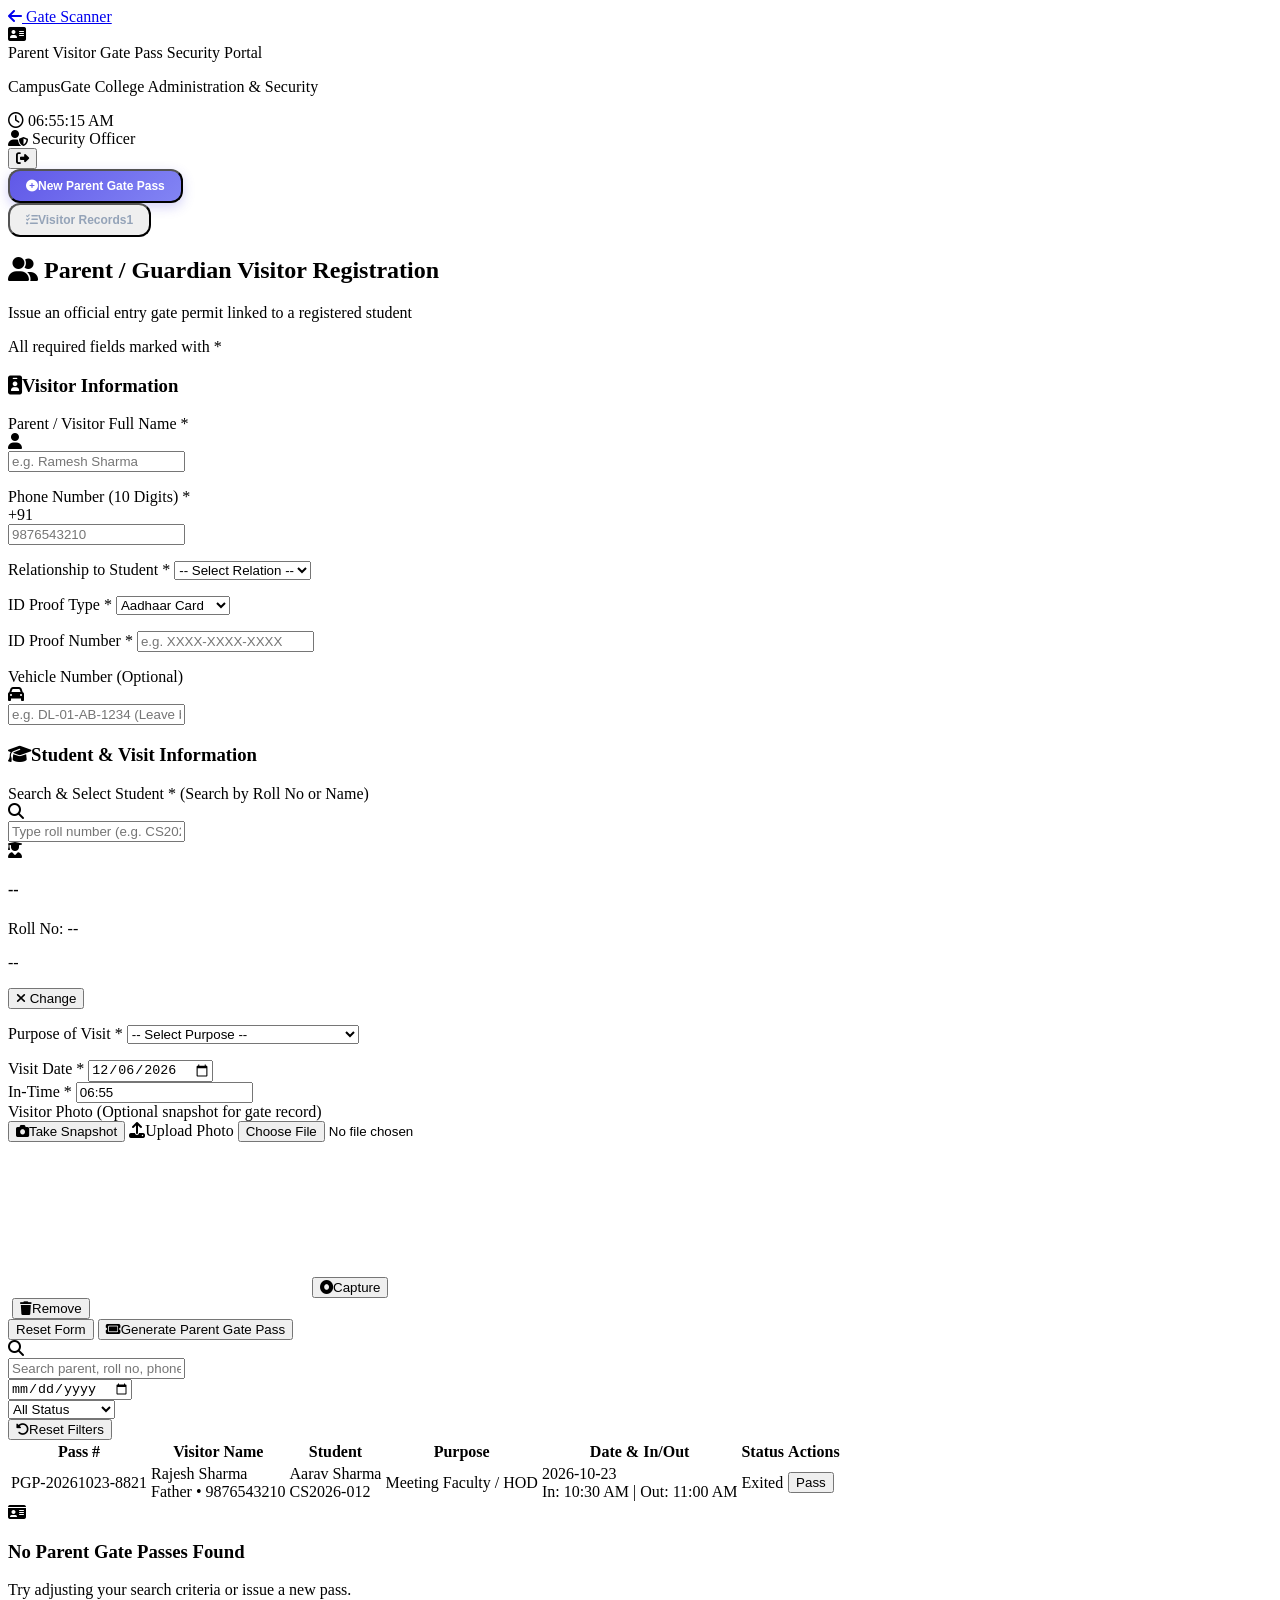
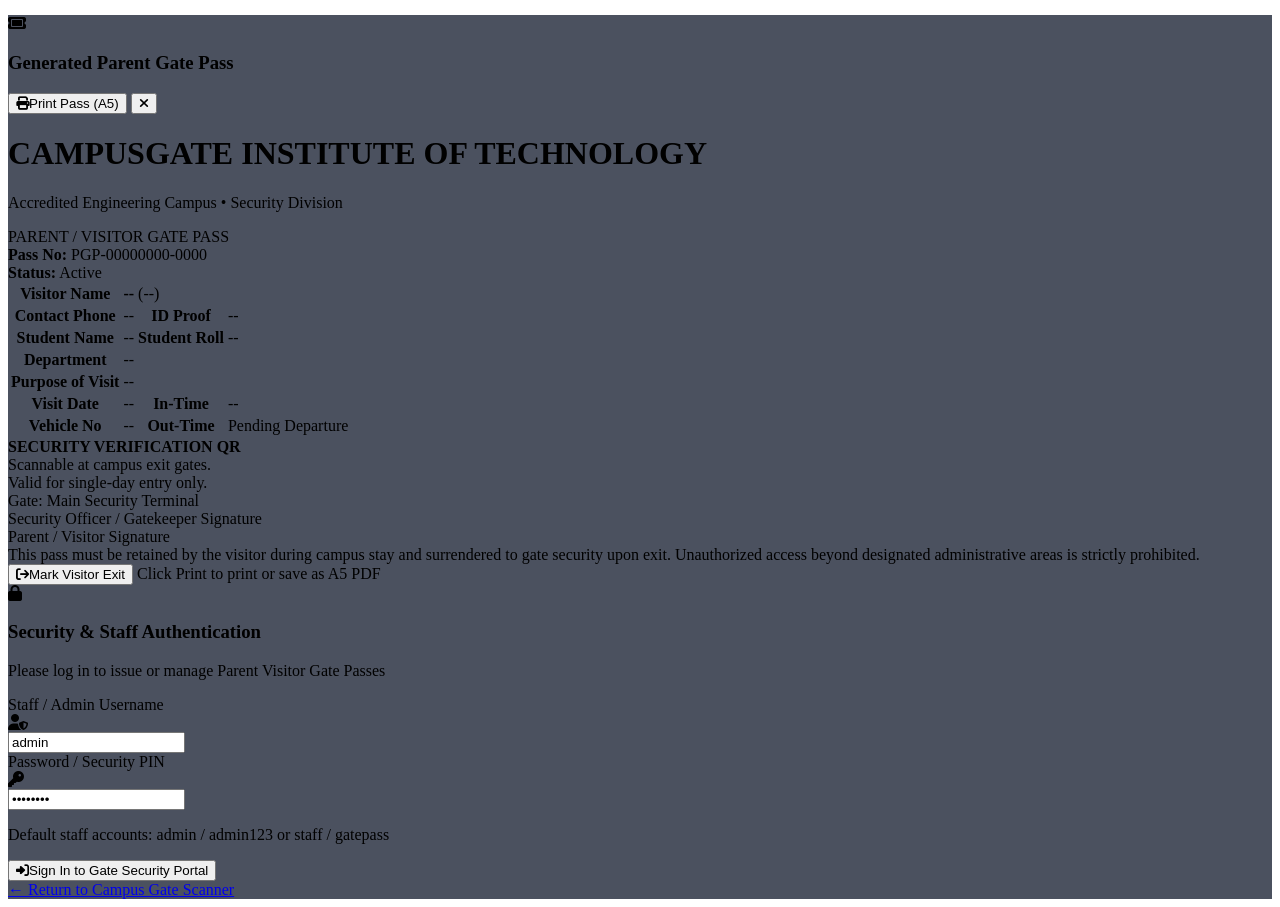
==== parent_pass.html @ 24b19250 "Initial commit: CampusGate AI Attendance & Parent Visitor Gate Pass" ====
<!DOCTYPE html>
<html lang="en">
<head>
    <meta charset="UTF-8">
    <meta name="viewport" content="width=device-width, initial-scale=1.0">
    <title>Parent Visitor Gate Pass - CampusGate AI (Static Edition)</title>
    <!-- Tailwind CSS CDN -->
    <script src="https://cdn.tailwindcss.com"></script>
    <script>
        tailwind.config = {
            darkMode: 'class',
            theme: {
                extend: {
                    colors: {
                        brand: {
                            50: '#eef2ff',
                            100: '#e0e7ff',
                            500: '#6366f1',
                            600: '#4f46e5',
                            700: '#4338ca',
                            900: '#312e81'
                        }
                    }
                }
            }
        }
    </script>
    <!-- FontAwesome CDN -->
    <link rel="stylesheet" href="https://cdnjs.cloudflare.com/ajax/libs/font-awesome/6.5.1/css/all.min.css">
    <!-- QR Code Generator CDN -->
    <script src="https://cdnjs.cloudflare.com/ajax/libs/qrcodejs/1.0.0/qrcode.min.js"></script>
    <!-- Custom Style & Print CSS -->
    <link rel="stylesheet" href="css/style.css">
    <link rel="stylesheet" href="css/parent_pass.css">
</head>
<body class="bg-slate-900 text-slate-100 min-h-screen font-sans antialiased selection:bg-indigo-500 selection:text-white">

    <!-- Top Navigation Bar (No Print) -->
    <header class="no-print bg-slate-800/80 backdrop-blur border-b border-slate-700/60 sticky top-0 z-50">
        <div class="max-w-7xl mx-auto px-4 sm:px-6 lg:px-8 h-16 flex items-center justify-between">
            <!-- Left Branding & Back Link -->
            <div class="flex items-center space-x-3">
                <a href="index.html" class="p-2 rounded-xl bg-slate-700/50 hover:bg-slate-700 text-slate-300 hover:text-white transition flex items-center" title="Back to Gate Scanner">
                    <i class="fa-solid fa-arrow-left text-sm mr-2"></i>
                    <span class="text-xs font-semibold hidden sm:inline">Gate Scanner</span>
                </a>
                <div class="h-6 w-px bg-slate-700 hidden sm:block"></div>
                <div class="flex items-center space-x-2.5">
                    <div class="w-9 h-9 rounded-xl bg-gradient-to-tr from-indigo-600 to-violet-500 flex items-center justify-center shadow-lg shadow-indigo-500/20">
                        <i class="fa-solid fa-address-card text-white text-base"></i>
                    </div>
                    <div>
                        <div class="flex items-center space-x-2">
                            <span class="font-black text-base tracking-tight bg-clip-text text-transparent bg-gradient-to-r from-white via-slate-100 to-indigo-300">
                                Parent Visitor Gate Pass
                            </span>
                            <span class="text-[10px] px-2 py-0.5 rounded-full bg-indigo-500/20 text-indigo-300 border border-indigo-500/30 font-semibold">
                                Security Portal
                            </span>
                        </div>
                        <p class="text-[11px] text-slate-400">CampusGate College Administration & Security</p>
                    </div>
                </div>
            </div>

            <!-- Right Controls & Staff Session -->
            <div class="flex items-center space-x-4">
                <!-- Clock -->
                <div class="hidden md:flex items-center space-x-2 text-xs bg-slate-900/60 px-3 py-1.5 rounded-xl border border-slate-700/50">
                    <i class="fa-regular fa-clock text-emerald-400"></i>
                    <span id="headerClock" class="font-mono text-emerald-300 font-semibold">--:--:--</span>
                </div>

                <!-- Staff Auth Status -->
                <div id="authStatusContainer" class="flex items-center space-x-2">
                    <div class="flex items-center space-x-1.5 px-3 py-1 rounded-xl bg-indigo-500/10 border border-indigo-500/30 text-indigo-300 text-xs">
                        <i class="fa-solid fa-user-shield text-indigo-400"></i>
                        <span id="staffUserBadge" class="font-semibold">Security Officer</span>
                    </div>
                    <button id="staffLogoutBtn" title="Logout" class="p-1.5 rounded-lg bg-slate-700/50 hover:bg-red-500/20 hover:text-red-300 text-slate-400 transition text-xs">
                        <i class="fa-solid fa-right-from-bracket"></i>
                    </button>
                </div>
            </div>
        </div>
    </header>

    <!-- Sub Navigation Tabs (No Print) -->
    <div class="no-print bg-slate-800/40 border-b border-slate-700/40">
        <div class="max-w-7xl mx-auto px-4 sm:px-6 lg:px-8 flex space-x-3 py-2.5">
            <button id="viewTabCreate" class="nav-tab active-tab">
                <i class="fa-solid fa-plus-circle mr-2"></i>New Parent Gate Pass
            </button>
            <button id="viewTabRecords" class="nav-tab text-slate-300">
                <i class="fa-solid fa-list-check mr-2"></i>Visitor Records
                <span id="totalRecordsBadge" class="ml-2 px-1.5 py-0.2 rounded-full text-xs bg-slate-700 text-slate-300 font-mono">0</span>
            </button>
        </div>
    </div>

    <!-- Main Container -->
    <main class="max-w-7xl mx-auto px-4 sm:px-6 lg:px-8 py-6">

        <!-- ================= SECTION 1: CREATE PARENT GATE PASS FORM ================= -->
        <section id="passFormContainer" class="space-y-6">
            <div class="bg-slate-800/60 border border-slate-700/60 rounded-2xl p-6 shadow-xl backdrop-blur">
                <div class="flex items-center justify-between pb-4 border-b border-slate-700/60 mb-6">
                    <div>
                        <h2 class="text-lg font-bold text-white flex items-center">
                            <i class="fa-solid fa-user-group text-indigo-400 mr-2.5"></i>
                            Parent / Guardian Visitor Registration
                        </h2>
                        <p class="text-xs text-slate-400 mt-0.5">Issue an official entry gate permit linked to a registered student</p>
                    </div>
                    <span class="text-xs text-slate-400 font-mono hidden sm:inline">All required fields marked with <span class="text-red-400">*</span></span>
                </div>

                <form id="parentPassForm" class="space-y-6">
                    <div class="grid grid-cols-1 md:grid-cols-2 gap-6">

                        <!-- LEFT COLUMN: VISITOR DETAILS -->
                        <div class="space-y-4">
                            <h3 class="text-xs font-bold uppercase tracking-wider text-indigo-400 flex items-center">
                                <i class="fa-solid fa-id-badge mr-1.5"></i>Visitor Information
                            </h3>

                            <!-- Parent Name -->
                            <div>
                                <label class="block text-xs font-semibold text-slate-300 mb-1.5">
                                    Parent / Visitor Full Name <span class="text-red-400">*</span>
                                </label>
                                <div class="relative">
                                    <div class="absolute inset-y-0 left-0 pl-3 flex items-center pointer-events-none text-slate-500">
                                        <i class="fa-solid fa-user text-xs"></i>
                                    </div>
                                    <input type="text" id="parentName" required placeholder="e.g. Ramesh Sharma"
                                        class="w-full bg-slate-900/90 border border-slate-700 rounded-xl pl-9 pr-3 py-2 text-sm text-white placeholder-slate-500 focus:outline-none focus:border-indigo-500 focus:ring-1 focus:ring-indigo-500 transition">
                                </div>
                                <p id="parentNameError" class="form-error-msg text-[11px] text-red-400 mt-1 hidden"></p>
                            </div>

                            <!-- Phone Number (10 digits) -->
                            <div>
                                <label class="block text-xs font-semibold text-slate-300 mb-1.5">
                                    Phone Number (10 Digits) <span class="text-red-400">*</span>
                                </label>
                                <div class="relative">
                                    <div class="absolute inset-y-0 left-0 pl-3 flex items-center pointer-events-none text-slate-500 font-mono text-xs">
                                        +91
                                    </div>
                                    <input type="tel" id="phoneNumber" maxlength="10" required placeholder="9876543210"
                                        class="w-full bg-slate-900/90 border border-slate-700 rounded-xl pl-11 pr-3 py-2 text-sm text-white placeholder-slate-500 font-mono focus:outline-none focus:border-indigo-500 focus:ring-1 focus:ring-indigo-500 transition">
                                </div>
                                <p id="phoneError" class="form-error-msg text-[11px] text-red-400 mt-1 hidden"></p>
                            </div>

                            <!-- Relation to Student -->
                            <div>
                                <label class="block text-xs font-semibold text-slate-300 mb-1.5">
                                    Relationship to Student <span class="text-red-400">*</span>
                                </label>
                                <select id="relation" required
                                    class="w-full bg-slate-900/90 border border-slate-700 rounded-xl px-3 py-2 text-sm text-white focus:outline-none focus:border-indigo-500 focus:ring-1 focus:ring-indigo-500 transition">
                                    <option value="">-- Select Relation --</option>
                                    <option value="Father">Father</option>
                                    <option value="Mother">Mother</option>
                                    <option value="Local Guardian">Local Guardian</option>
                                    <option value="Brother">Brother</option>
                                    <option value="Sister">Sister</option>
                                    <option value="Uncle / Relative">Uncle / Relative</option>
                                    <option value="Other">Other</option>
                                </select>
                                <p id="relationError" class="form-error-msg text-[11px] text-red-400 mt-1 hidden"></p>
                            </div>

                            <!-- ID Proof Type & Number -->
                            <div class="grid grid-cols-1 sm:grid-cols-2 gap-3">
                                <div>
                                    <label class="block text-xs font-semibold text-slate-300 mb-1.5">
                                        ID Proof Type <span class="text-red-400">*</span>
                                    </label>
                                    <select id="idProofType" required
                                        class="w-full bg-slate-900/90 border border-slate-700 rounded-xl px-3 py-2 text-xs text-white focus:outline-none focus:border-indigo-500 focus:ring-1 focus:ring-indigo-500 transition">
                                        <option value="Aadhaar Card">Aadhaar Card</option>
                                        <option value="PAN Card">PAN Card</option>
                                        <option value="Voter ID">Voter ID</option>
                                        <option value="Driving License">Driving License</option>
                                        <option value="Passport">Passport</option>
                                        <option value="Government ID">Government ID</option>
                                        <option value="Other">Other</option>
                                    </select>
                                    <p id="idTypeError" class="form-error-msg text-[11px] text-red-400 mt-1 hidden"></p>
                                </div>
                                <div>
                                    <label class="block text-xs font-semibold text-slate-300 mb-1.5">
                                        ID Proof Number <span class="text-red-400">*</span>
                                    </label>
                                    <input type="text" id="idProofNumber" required placeholder="e.g. XXXX-XXXX-XXXX"
                                        class="w-full bg-slate-900/90 border border-slate-700 rounded-xl px-3 py-2 text-xs text-white uppercase placeholder-slate-500 font-mono focus:outline-none focus:border-indigo-500 focus:ring-1 focus:ring-indigo-500 transition">
                                    <p id="idNumberError" class="form-error-msg text-[11px] text-red-400 mt-1 hidden"></p>
                                </div>
                            </div>

                            <!-- Vehicle Number (Optional) -->
                            <div>
                                <label class="block text-xs font-semibold text-slate-300 mb-1.5">
                                    Vehicle Number <span class="text-slate-500 font-normal">(Optional)</span>
                                </label>
                                <div class="relative">
                                    <div class="absolute inset-y-0 left-0 pl-3 flex items-center pointer-events-none text-slate-500">
                                        <i class="fa-solid fa-car text-xs"></i>
                                    </div>
                                    <input type="text" id="vehicleNumber" placeholder="e.g. DL-01-AB-1234 (Leave blank if pedestrian)"
                                        class="w-full bg-slate-900/90 border border-slate-700 rounded-xl pl-9 pr-3 py-2 text-sm text-white placeholder-slate-500 uppercase font-mono focus:outline-none focus:border-indigo-500 focus:ring-1 focus:ring-indigo-500 transition">
                                </div>
                            </div>
                        </div>

                        <!-- RIGHT COLUMN: STUDENT SEARCH & VISIT DETAILS -->
                        <div class="space-y-4">
                            <h3 class="text-xs font-bold uppercase tracking-wider text-indigo-400 flex items-center">
                                <i class="fa-solid fa-graduation-cap mr-1.5"></i>Student & Visit Information
                            </h3>

                            <!-- Student Search & Selection (Read-Only Linking) -->
                            <div>
                                <label class="block text-xs font-semibold text-slate-300 mb-1.5">
                                    Search & Select Student <span class="text-red-400">*</span>
                                    <span class="text-[10px] text-indigo-400 ml-1 font-normal">(Search by Roll No or Name)</span>
                                </label>

                                <input type="hidden" id="selectedStudentId" required>

                                <!-- Search Input -->
                                <div class="relative">
                                    <div class="absolute inset-y-0 left-0 pl-3 flex items-center pointer-events-none text-slate-500">
                                        <i class="fa-solid fa-magnifying-glass text-xs"></i>
                                    </div>
                                    <input type="text" id="studentSearchInput" placeholder="Type roll number (e.g. CS2026-012) or student name..."
                                        class="w-full bg-slate-900/90 border border-slate-700 rounded-xl pl-9 pr-3 py-2 text-sm text-white placeholder-slate-500 focus:outline-none focus:border-indigo-500 focus:ring-1 focus:ring-indigo-500 transition">

                                    <!-- Dropdown Autocomplete -->
                                    <div id="studentSearchDropdown" class="student-search-dropdown absolute left-0 right-0 mt-1 bg-slate-800 border border-slate-700 rounded-xl shadow-2xl max-h-48 overflow-y-auto z-20 hidden">
                                        <div id="studentSearchResults" class="divide-y divide-slate-700/50"></div>
                                    </div>
                                </div>

                                <!-- Selected Student Card (Read-Only) -->
                                <div id="selectedStudentCard" class="hidden mt-2 p-3 rounded-xl bg-slate-900/80 border border-indigo-500/40 flex items-center justify-between">
                                    <div class="flex items-center space-x-3">
                                        <div id="cardStudentAvatar" class="w-10 h-10 rounded-lg bg-indigo-500/20 border border-indigo-500/30 flex items-center justify-center overflow-hidden">
                                            <i class="fa-solid fa-user-graduate text-indigo-400"></i>
                                        </div>
                                        <div>
                                            <h4 id="cardStudentName" class="text-sm font-bold text-white">--</h4>
                                            <p class="text-xs text-slate-300">
                                                Roll No: <span id="cardStudentRoll" class="text-indigo-300 font-mono font-bold">--</span>
                                            </p>
                                            <p id="cardStudentDept" class="text-[11px] text-slate-400">--</p>
                                        </div>
                                    </div>
                                    <button type="button" id="clearSelectedStudentBtn" class="text-xs text-slate-400 hover:text-red-400 p-1.5 rounded-lg hover:bg-slate-800 transition" title="Change Student">
                                        <i class="fa-solid fa-xmark"></i> Change
                                    </button>
                                </div>
                                <p id="studentSelectError" class="form-error-msg text-[11px] text-red-400 mt-1 hidden"></p>
                            </div>

                            <!-- Purpose of Visit -->
                            <div>
                                <label class="block text-xs font-semibold text-slate-300 mb-1.5">
                                    Purpose of Visit <span class="text-red-400">*</span>
                                </label>
                                <select id="purpose" required
                                    class="w-full bg-slate-900/90 border border-slate-700 rounded-xl px-3 py-2 text-sm text-white focus:outline-none focus:border-indigo-500 focus:ring-1 focus:ring-indigo-500 transition">
                                    <option value="">-- Select Purpose --</option>
                                    <option value="Meeting Faculty / HOD">Meeting Faculty / HOD</option>
                                    <option value="Fee Payment / Accounts Clearance">Fee Payment / Accounts Clearance</option>
                                    <option value="Medical / Health Care Issue">Medical / Health Care Issue</option>
                                    <option value="Hostel / Campus Visit">Hostel / Campus Visit</option>
                                    <option value="Document Submission / Verification">Document Submission / Verification</option>
                                    <option value="Personal Emergency">Personal Emergency</option>
                                    <option value="Other Official Meeting">Other Official Meeting</option>
                                </select>
                                <p id="purposeError" class="form-error-msg text-[11px] text-red-400 mt-1 hidden"></p>
                            </div>

                            <!-- Date and In-Time -->
                            <div class="grid grid-cols-1 sm:grid-cols-2 gap-3">
                                <div>
                                    <label class="block text-xs font-semibold text-slate-300 mb-1.5">
                                        Visit Date <span class="text-red-400">*</span>
                                    </label>
                                    <input type="date" id="visitDate" required
                                        class="w-full bg-slate-900/90 border border-slate-700 rounded-xl px-3 py-2 text-xs text-white focus:outline-none focus:border-indigo-500 focus:ring-1 focus:ring-indigo-500 transition">
                                </div>
                                <div>
                                    <label class="block text-xs font-semibold text-slate-300 mb-1.5">
                                        In-Time <span class="text-red-400">*</span>
                                    </label>
                                    <input type="text" id="inTime" required placeholder="HH:MM AM/PM"
                                        class="w-full bg-slate-900/90 border border-slate-700 rounded-xl px-3 py-2 text-xs text-white font-mono focus:outline-none focus:border-indigo-500 focus:ring-1 focus:ring-indigo-500 transition">
                                </div>
                            </div>

                            <!-- Optional Visitor Photo (Webcam or Upload) -->
                            <div>
                                <label class="block text-xs font-semibold text-slate-300 mb-1.5">
                                    Visitor Photo <span class="text-slate-500 font-normal">(Optional snapshot for gate record)</span>
                                </label>
                                <div class="flex items-center space-x-3">
                                    <button type="button" id="startCamBtn" class="px-3 py-1.5 bg-slate-700 hover:bg-slate-600 text-slate-200 text-xs font-medium rounded-xl transition flex items-center">
                                        <i class="fa-solid fa-camera mr-1.5 text-indigo-400"></i>Take Snapshot
                                    </button>
                                    <label class="px-3 py-1.5 bg-slate-800 hover:bg-slate-700 text-slate-300 text-xs font-medium rounded-xl border border-slate-700 cursor-pointer transition flex items-center">
                                        <i class="fa-solid fa-upload mr-1.5 text-slate-400"></i>Upload Photo
                                        <input type="file" id="photoFileInput" accept="image/*" class="hidden">
                                    </label>
                                </div>

                                <!-- Webcam Stream Box -->
                                <div id="camContainer" class="mt-2 space-y-2 hidden">
                                    <video id="camVideo" autoplay playsinline muted class="w-48 h-36 object-cover bg-black rounded-xl border border-slate-700"></video>
                                    <button type="button" id="capturePhotoBtn" class="px-3 py-1 bg-indigo-600 hover:bg-indigo-500 text-white text-xs font-bold rounded-lg transition">
                                        <i class="fa-solid fa-circle-dot mr-1"></i>Capture
                                    </button>
                                </div>

                                <!-- Photo Preview -->
                                <div id="photoPreviewContainer" class="mt-2 flex items-center space-x-3 hidden">
                                    <img id="photoPreviewImg" src="" class="w-16 h-16 object-cover rounded-xl border border-indigo-500/50">
                                    <button type="button" id="retakePhotoBtn" class="text-xs text-slate-400 hover:text-red-400 transition">
                                        <i class="fa-solid fa-trash mr-1"></i>Remove
                                    </button>
                                </div>
                            </div>
                        </div>

                    </div>

                    <!-- Submit Button -->
                    <div class="pt-4 border-t border-slate-700/60 flex items-center justify-end space-x-3">
                        <button type="reset" class="px-5 py-2.5 rounded-xl bg-slate-700/60 hover:bg-slate-700 text-slate-300 text-xs font-semibold transition">
                            Reset Form
                        </button>
                        <button type="submit" id="submitPassBtn" class="px-6 py-2.5 rounded-xl bg-gradient-to-r from-indigo-600 to-indigo-500 hover:from-indigo-500 hover:to-indigo-400 text-white text-xs font-bold shadow-lg shadow-indigo-500/25 transition flex items-center">
                            <i class="fa-solid fa-ticket mr-2"></i>Generate Parent Gate Pass
                        </button>
                    </div>
                </form>
            </div>
        </section>

        <!-- ================= SECTION 2: PAST VISITOR RECORDS ================= -->
        <section id="recordsListContainer" class="space-y-4 hidden">
            <!-- Filter Bar -->
            <div class="bg-slate-800/60 border border-slate-700/60 rounded-2xl p-4 shadow-xl flex flex-col md:flex-row md:items-center justify-between gap-4">
                <div class="flex-1 flex flex-col sm:flex-row items-center gap-3">
                    <!-- Search Input -->
                    <div class="relative w-full sm:w-80">
                        <div class="absolute inset-y-0 left-0 pl-3 flex items-center pointer-events-none text-slate-500">
                            <i class="fa-solid fa-magnifying-glass text-xs"></i>
                        </div>
                        <input type="text" id="recordsSearchInput" placeholder="Search parent, roll no, phone, pass #..."
                            class="w-full bg-slate-900 border border-slate-700 rounded-xl pl-9 pr-3 py-2 text-xs text-white placeholder-slate-500 focus:outline-none focus:border-indigo-500 transition">
                    </div>

                    <!-- Date Filter -->
                    <div class="w-full sm:w-48">
                        <input type="date" id="recordsDateFilter"
                            class="w-full bg-slate-900 border border-slate-700 rounded-xl px-3 py-2 text-xs text-white focus:outline-none focus:border-indigo-500 transition">
                    </div>

                    <!-- Status Filter -->
                    <div class="w-full sm:w-36">
                        <select id="recordsStatusFilter"
                            class="w-full bg-slate-900 border border-slate-700 rounded-xl px-3 py-2 text-xs text-white focus:outline-none focus:border-indigo-500 transition">
                            <option value="All">All Status</option>
                            <option value="Active">Active Passes</option>
                            <option value="Exited">Exited Visitors</option>
                        </select>
                    </div>
                </div>

                <button id="resetFiltersBtn" class="text-xs text-slate-400 hover:text-white px-3 py-2 rounded-xl bg-slate-700/40 hover:bg-slate-700 transition">
                    <i class="fa-solid fa-rotate-left mr-1"></i>Reset Filters
                </button>
            </div>

            <!-- Table for Desktop -->
            <div class="bg-slate-800/60 border border-slate-700/60 rounded-2xl shadow-xl overflow-hidden hidden md:block">
                <table class="min-w-full divide-y divide-slate-700/60 text-left">
                    <thead class="bg-slate-800 text-slate-400 text-[11px] uppercase tracking-wider font-semibold">
                        <tr>
                            <th class="px-4 py-3">Pass #</th>
                            <th class="px-4 py-3">Visitor Name</th>
                            <th class="px-4 py-3">Student</th>
                            <th class="px-4 py-3">Purpose</th>
                            <th class="px-4 py-3">Date & In/Out</th>
                            <th class="px-4 py-3">Status</th>
                            <th class="px-4 py-3 text-right">Actions</th>
                        </tr>
                    </thead>
                    <tbody id="recordsTableBody" class="divide-y divide-slate-700/40"></tbody>
                </table>
            </div>

            <!-- Cards for Mobile -->
            <div id="recordsMobileCards" class="grid grid-cols-1 gap-3 md:hidden"></div>

            <!-- Empty State -->
            <div id="recordsEmptyState" class="bg-slate-800/40 border border-slate-700/40 rounded-2xl p-12 text-center hidden">
                <i class="fa-solid fa-id-card text-4xl text-slate-600 mb-3"></i>
                <h3 class="text-sm font-semibold text-slate-300">No Parent Gate Passes Found</h3>
                <p class="text-xs text-slate-500 mt-1">Try adjusting your search criteria or issue a new pass.</p>
            </div>
        </section>

    </main>

    <!-- ================= MODAL: GENERATED GATE PASS & A5 PRINT PREVIEW ================= -->
    <div id="passModal" class="modal-overlay fixed inset-0 z-50 flex items-center justify-center p-4 overflow-y-auto hidden">
        <div id="passModalDialog" class="bg-slate-900 border border-slate-700 rounded-2xl max-w-lg w-full shadow-2xl relative overflow-hidden my-8">

            <!-- Top Action Header (No Print) -->
            <div class="no-print bg-slate-800 px-5 py-3 border-b border-slate-700 flex items-center justify-between">
                <div class="flex items-center space-x-2">
                    <i class="fa-solid fa-ticket text-indigo-400"></i>
                    <h3 class="text-sm font-bold text-white">Generated Parent Gate Pass</h3>
                </div>
                <div class="flex items-center space-x-2">
                    <button id="modalPrintBtn" class="px-3.5 py-1.5 rounded-lg bg-indigo-600 hover:bg-indigo-500 text-white text-xs font-bold transition flex items-center shadow-lg shadow-indigo-600/30">
                        <i class="fa-solid fa-print mr-1.5"></i>Print Pass (A5)
                    </button>
                    <button id="modalCloseBtn" class="p-1.5 rounded-lg text-slate-400 hover:text-white hover:bg-slate-700 transition">
                        <i class="fa-solid fa-xmark text-sm"></i>
                    </button>
                </div>
            </div>

            <!-- Modal Body: The Printable Pass Receipt (Pure A5 Print Layout) -->
            <div class="p-6 overflow-y-auto max-h-[80vh]">
                <div id="printablePassReceipt">
                    <!-- Print Header -->
                    <div class="print-header">
                        <h1 class="print-college-title">CAMPUSGATE INSTITUTE OF TECHNOLOGY</h1>
                        <p class="text-[9pt] font-semibold text-center m-0">Accredited Engineering Campus • Security Division</p>
                        <div class="text-center mt-1">
                            <span class="print-pass-sub">PARENT / VISITOR GATE PASS</span>
                        </div>
                    </div>

                    <!-- Pass Metadata Bar -->
                    <div class="flex items-center justify-between my-2 pb-2 border-b border-black text-[9pt]">
                        <div>
                            <strong>Pass No:</strong>
                            <span id="passNumberText" class="font-mono font-bold text-[10.5pt] ml-1">PGP-00000000-0000</span>
                        </div>
                        <div>
                            <strong>Status:</strong>
                            <span id="passStatusBadge" class="ml-1">Active</span>
                        </div>
                    </div>

                    <!-- Pass Details Table -->
                    <table class="print-table">
                        <tbody>
                            <tr>
                                <th>Visitor Name</th>
                                <td colspan="3">
                                    <strong id="passParentName">--</strong>
                                    <span class="ml-2 text-[8.5pt]">(<span id="passRelation">--</span>)</span>
                                </td>
                            </tr>
                            <tr>
                                <th>Contact Phone</th>
                                <td id="passParentPhone" class="font-mono">--</td>
                                <th>ID Proof</th>
                                <td id="passIdProof" class="font-mono text-[8.5pt]">--</td>
                            </tr>
                            <tr>
                                <th>Student Name</th>
                                <td id="passStudentName" class="font-semibold">--</td>
                                <th>Student Roll</th>
                                <td id="passStudentRoll" class="font-mono font-bold">--</td>
                            </tr>
                            <tr>
                                <th>Department</th>
                                <td colspan="3" id="passStudentDept">--</td>
                            </tr>
                            <tr>
                                <th>Purpose of Visit</th>
                                <td colspan="3" id="passPurpose" class="font-semibold">--</td>
                            </tr>
                            <tr>
                                <th>Visit Date</th>
                                <td id="passVisitDate">--</td>
                                <th>In-Time</th>
                                <td id="passInTime" class="font-mono">--</td>
                            </tr>
                            <tr>
                                <th>Vehicle No</th>
                                <td id="passVehicle" class="font-mono">--</td>
                                <th>Out-Time</th>
                                <td id="passOutTime" class="font-mono">Pending Departure</td>
                            </tr>
                        </tbody>
                    </table>

                    <!-- QR Code and Visitor Photo Section -->
                    <div class="print-qr-container">
                        <div class="flex items-center space-x-3">
                            <div id="passQrCode" class="print-qr-code"></div>
                            <div class="text-[7.5pt] leading-tight">
                                <strong>SECURITY VERIFICATION QR</strong><br>
                                Scannable at campus exit gates.<br>
                                Valid for single-day entry only.<br>
                                Gate: Main Security Terminal
                            </div>
                        </div>
                        <div id="passVisitorPhotoBox" class="hidden"></div>
                    </div>

                    <!-- Signatures Section -->
                    <div class="print-signatures">
                        <div class="print-sign-box">
                            Security Officer / Gatekeeper Signature
                        </div>
                        <div class="print-sign-box">
                            Parent / Visitor Signature
                        </div>
                    </div>

                    <!-- Footer Terms -->
                    <div class="print-footer-terms">
                        This pass must be retained by the visitor during campus stay and surrendered to gate security upon exit.
                        Unauthorized access beyond designated administrative areas is strictly prohibited.
                    </div>
                </div>

                <!-- Modal Actions Bar (No Print) -->
                <div class="no-print mt-6 pt-4 border-t border-slate-700/60 flex items-center justify-between">
                    <button id="modalMarkExitBtn" class="px-4 py-2 rounded-xl bg-amber-500/10 hover:bg-amber-500/20 text-amber-300 border border-amber-500/30 text-xs font-bold transition flex items-center">
                        <i class="fa-solid fa-arrow-right-from-bracket mr-2"></i>Mark Visitor Exit
                    </button>
                    <span class="text-[11px] text-slate-400">Click Print to print or save as A5 PDF</span>
                </div>
            </div>

        </div>
    </div>

    <!-- ================= MODAL: STAFF / ADMIN AUTHENTICATION LOCK ================= -->
    <div id="authModal" class="modal-overlay fixed inset-0 z-50 flex items-center justify-center p-4 hidden">
        <div class="bg-slate-800 border border-slate-700 rounded-2xl max-w-md w-full shadow-2xl p-6 relative">
            <div class="text-center mb-6">
                <div class="w-14 h-14 rounded-2xl bg-indigo-500/10 border border-indigo-500/30 flex items-center justify-center mx-auto mb-3 text-indigo-400 text-2xl shadow-lg shadow-indigo-500/20">
                    <i class="fa-solid fa-lock"></i>
                </div>
                <h3 class="text-lg font-bold text-white">Security & Staff Authentication</h3>
                <p class="text-xs text-slate-400 mt-1">Please log in to issue or manage Parent Visitor Gate Passes</p>
            </div>

            <div id="loginErrorBox" class="p-3 mb-4 rounded-xl bg-red-500/10 border border-red-500/30 text-red-300 text-xs hidden"></div>

            <form id="staffLoginForm" class="space-y-4">
                <div>
                    <label class="block text-xs font-semibold text-slate-300 mb-1.5">Staff / Admin Username</label>
                    <div class="relative">
                        <div class="absolute inset-y-0 left-0 pl-3 flex items-center pointer-events-none text-slate-500">
                            <i class="fa-solid fa-user-shield text-xs"></i>
                        </div>
                        <input type="text" id="loginUsername" required value="admin"
                            class="w-full bg-slate-900 border border-slate-700 rounded-xl pl-9 pr-3 py-2 text-sm text-white focus:outline-none focus:border-indigo-500 transition">
                    </div>
                </div>

                <div>
                    <label class="block text-xs font-semibold text-slate-300 mb-1.5">Password / Security PIN</label>
                    <div class="relative">
                        <div class="absolute inset-y-0 left-0 pl-3 flex items-center pointer-events-none text-slate-500">
                            <i class="fa-solid fa-key text-xs"></i>
                        </div>
                        <input type="password" id="loginPassword" required value="admin123"
                            class="w-full bg-slate-900 border border-slate-700 rounded-xl pl-9 pr-3 py-2 text-sm text-white focus:outline-none focus:border-indigo-500 transition">
                    </div>
                    <p class="text-[10px] text-slate-400 mt-1">Default staff accounts: <span class="text-indigo-300 font-mono">admin</span> / <span class="text-indigo-300 font-mono">admin123</span> or <span class="text-indigo-300 font-mono">staff</span> / <span class="text-indigo-300 font-mono">gatepass</span></p>
                </div>

                <div class="pt-2">
                    <button type="submit" class="w-full py-2.5 rounded-xl bg-indigo-600 hover:bg-indigo-500 text-white text-xs font-bold shadow-lg shadow-indigo-600/30 transition flex items-center justify-center">
                        <i class="fa-solid fa-right-to-bracket mr-2"></i>Sign In to Gate Security Portal
                    </button>
                </div>

                <div class="text-center pt-2">
                    <a href="index.html" class="text-xs text-slate-400 hover:text-slate-200 transition">
                        ← Return to Campus Gate Scanner
                    </a>
                </div>
            </form>
        </div>
    </div>

    <!-- Script Controller -->
    <script src="js/parent_pass.js"></script>
</body>
</html>
---- css/style.css ----
/* CampusGate AI - Static Frontend Styles & Animations */

/* Custom scrollbar */
::-webkit-scrollbar {
    width: 6px;
    height: 6px;
}
::-webkit-scrollbar-track {
    background: rgba(15, 23, 42, 0.6);
}
::-webkit-scrollbar-thumb {
    background: rgba(99, 102, 241, 0.4);
    border-radius: 4px;
}
::-webkit-scrollbar-thumb:hover {
    background: rgba(99, 102, 241, 0.8);
}

/* Nav Tab Styles */
.nav-tab {
    padding: 0.5rem 1rem;
    font-size: 0.75rem;
    font-weight: 600;
    color: #94a3b8;
    border-radius: 0.75rem;
    transition: all 0.2s ease-in-out;
    display: flex;
    align-items: center;
}
.nav-tab:hover {
    color: #ffffff;
    background-color: rgba(51, 65, 85, 0.5);
}
.nav-tab.active-tab {
    color: #ffffff;
    background: linear-gradient(135deg, rgba(79, 70, 229, 0.9), rgba(99, 102, 241, 0.8));
    box-shadow: 0 4px 12px rgba(79, 70, 229, 0.25);
}

/* Scanner Reticle Pulse */
@keyframes reticleGlow {
    0%, 100% {
        box-shadow: 0 0 15px rgba(99, 102, 241, 0.4);
    }
    50% {
        box-shadow: 0 0 25px rgba(99, 102, 241, 0.8);
    }
}
.reticle-scanning {
    animation: reticleGlow 2s infinite;
}

/* Status Badge Glows */
.badge-allowed {
    background-color: rgba(16, 185, 129, 0.15);
    color: #34d399;
    border: 1px solid rgba(16, 185, 129, 0.3);
}

.badge-cooldown {
    background-color: rgba(245, 158, 11, 0.15);
    color: #fbbf24;
    border: 1px solid rgba(245, 158, 11, 0.3);
}

.badge-manual {
    background-color: rgba(59, 130, 246, 0.15);
    color: #60a5fa;
    border: 1px solid rgba(59, 130, 246, 0.3);
}

.badge-unknown {
    background-color: rgba(239, 68, 68, 0.15);
    color: #f87171;
    border: 1px solid rgba(239, 68, 68, 0.3);
}

/* Slide in animation for feed items */
@keyframes slideDown {
    from {
        opacity: 0;
        transform: translateY(-8px);
    }
    to {
        opacity: 1;
        transform: translateY(0);
    }
}
.animate-feed-item {
    animation: slideDown 0.3s cubic-bezier(0.16, 1, 0.3, 1) forwards;
}
---- css/parent_pass.css ----
/* ==========================================================================
   CampusGate AI - Parent Visitor Gate Pass Styles & A5 Print Layout
   ========================================================================== */

/* Accent animations */
@keyframes pulseGlow {
    0%, 100% { opacity: 1; transform: scale(1); }
    50% { opacity: 0.7; transform: scale(1.05); }
}
.pulse-glow {
    animation: pulseGlow 2s infinite ease-in-out;
}

/* Badge colors */
.badge-active-pass {
    background-color: rgba(16, 185, 129, 0.15);
    color: #34d399;
    border: 1px solid rgba(16, 185, 129, 0.3);
}

.badge-exited-pass {
    background-color: rgba(100, 116, 139, 0.2);
    color: #94a3b8;
    border: 1px solid rgba(100, 116, 139, 0.3);
}

/* Modal backdrop blur */
.modal-overlay {
    background-color: rgba(15, 23, 42, 0.75);
    backdrop-filter: blur(6px);
}

/* Auto-complete dropdown scrollbar */
.student-search-dropdown::-webkit-scrollbar {
    width: 5px;
}
.student-search-dropdown::-webkit-scrollbar-thumb {
    background: rgba(99, 102, 241, 0.5);
    border-radius: 4px;
}

/* ==========================================================================
   PRINT MEDIA STYLES - A5 BLACK & WHITE LAYOUT
   ========================================================================== */
@media print {
    /* Define A5 Portrait Page Size */
    @page {
        size: A5 portrait;
        margin: 6mm;
    }

    /* Force pure monochrome & hide all UI wrappers */
    html, body {
        background: #ffffff !important;
        color: #000000 !important;
        font-family: -apple-system, BlinkMacSystemFont, "Segoe UI", Roboto, "Helvetica Neue", Arial, sans-serif !important;
        font-size: 10pt !important;
        line-height: 1.3 !important;
        width: 100% !important;
        margin: 0 !important;
        padding: 0 !important;
    }

    /* Hide everything that is NOT the gate pass */
    header,
    nav,
    footer,
    #mainNav,
    #passFormContainer,
    #recordsListContainer,
    #authModal,
    .no-print,
    button,
    .btn,
    .nav-tab,
    .modal-overlay:not(#passModal) {
        display: none !important;
    }

    /* Pass modal container reset for print */
    #passModal {
        position: static !important;
        display: block !important;
        background: transparent !important;
        padding: 0 !important;
        margin: 0 !important;
        width: 100% !important;
        height: auto !important;
        backdrop-filter: none !important;
        z-index: 999999 !important;
    }

    #passModalDialog {
        max-width: 100% !important;
        width: 100% !important;
        margin: 0 !important;
        padding: 0 !important;
        border: none !important;
        box-shadow: none !important;
        background: #ffffff !important;
    }

    /* Printable Pass Container */
    #printablePassReceipt {
        display: block !important;
        width: 100% !important;
        box-sizing: border-box !important;
        padding: 8mm 6mm !important;
        margin: 0 auto !important;
        background: #ffffff !important;
        color: #000000 !important;
        border: 2px solid #000000 !important;
        border-radius: 4px !important;
    }

    /* Header styling */
    .print-header {
        text-align: center !important;
        border-bottom: 2px solid #000000 !important;
        padding-bottom: 6px !important;
        margin-bottom: 10px !important;
    }

    .print-college-title {
        font-size: 15pt !important;
        font-weight: 800 !important;
        text-transform: uppercase !important;
        letter-spacing: 0.5px !important;
        color: #000000 !important;
        margin: 0 !important;
    }

    .print-pass-sub {
        font-size: 10pt !important;
        font-weight: 700 !important;
        text-transform: uppercase !important;
        border: 1px solid #000000 !important;
        display: inline-block !important;
        padding: 2px 12px !important;
        margin-top: 5px !important;
        background: #f0f0f0 !important;
        color: #000000 !important;
    }

    /* Table grid for pass info */
    .print-table {
        width: 100% !important;
        border-collapse: collapse !important;
        margin-bottom: 10px !important;
        font-size: 9pt !important;
    }

    .print-table th,
    .print-table td {
        border: 1px solid #000000 !important;
        padding: 4px 6px !important;
        text-align: left !important;
        color: #000000 !important;
    }

    .print-table th {
        background-color: #f2f2f2 !important;
        font-weight: 700 !important;
        width: 25% !important;
    }

    /* QR Code and Photos */
    .print-qr-container {
        display: flex !important;
        align-items: center !important;
        justify-content: space-between !important;
        margin: 10px 0 !important;
        padding: 6px !important;
        border: 1px solid #000000 !important;
    }

    .print-qr-code {
        width: 90px !important;
        height: 90px !important;
    }

    .print-qr-code img,
    .print-qr-code canvas {
        width: 90px !important;
        height: 90px !important;
        display: block !important;
    }

    /* Signatures layout */
    .print-signatures {
        display: flex !important;
        justify-content: space-between !important;
        margin-top: 28px !important;
        padding-top: 10px !important;
    }

    .print-sign-box {
        width: 45% !important;
        text-align: center !important;
        border-top: 1px solid #000000 !important;
        padding-top: 4px !important;
        font-size: 8.5pt !important;
        font-weight: 600 !important;
    }

    .print-footer-terms {
        font-size: 7pt !important;
        text-align: center !important;
        margin-top: 8px !important;
        color: #333333 !important;
        border-top: 1px dashed #666666 !important;
        padding-top: 4px !important;
    }
}
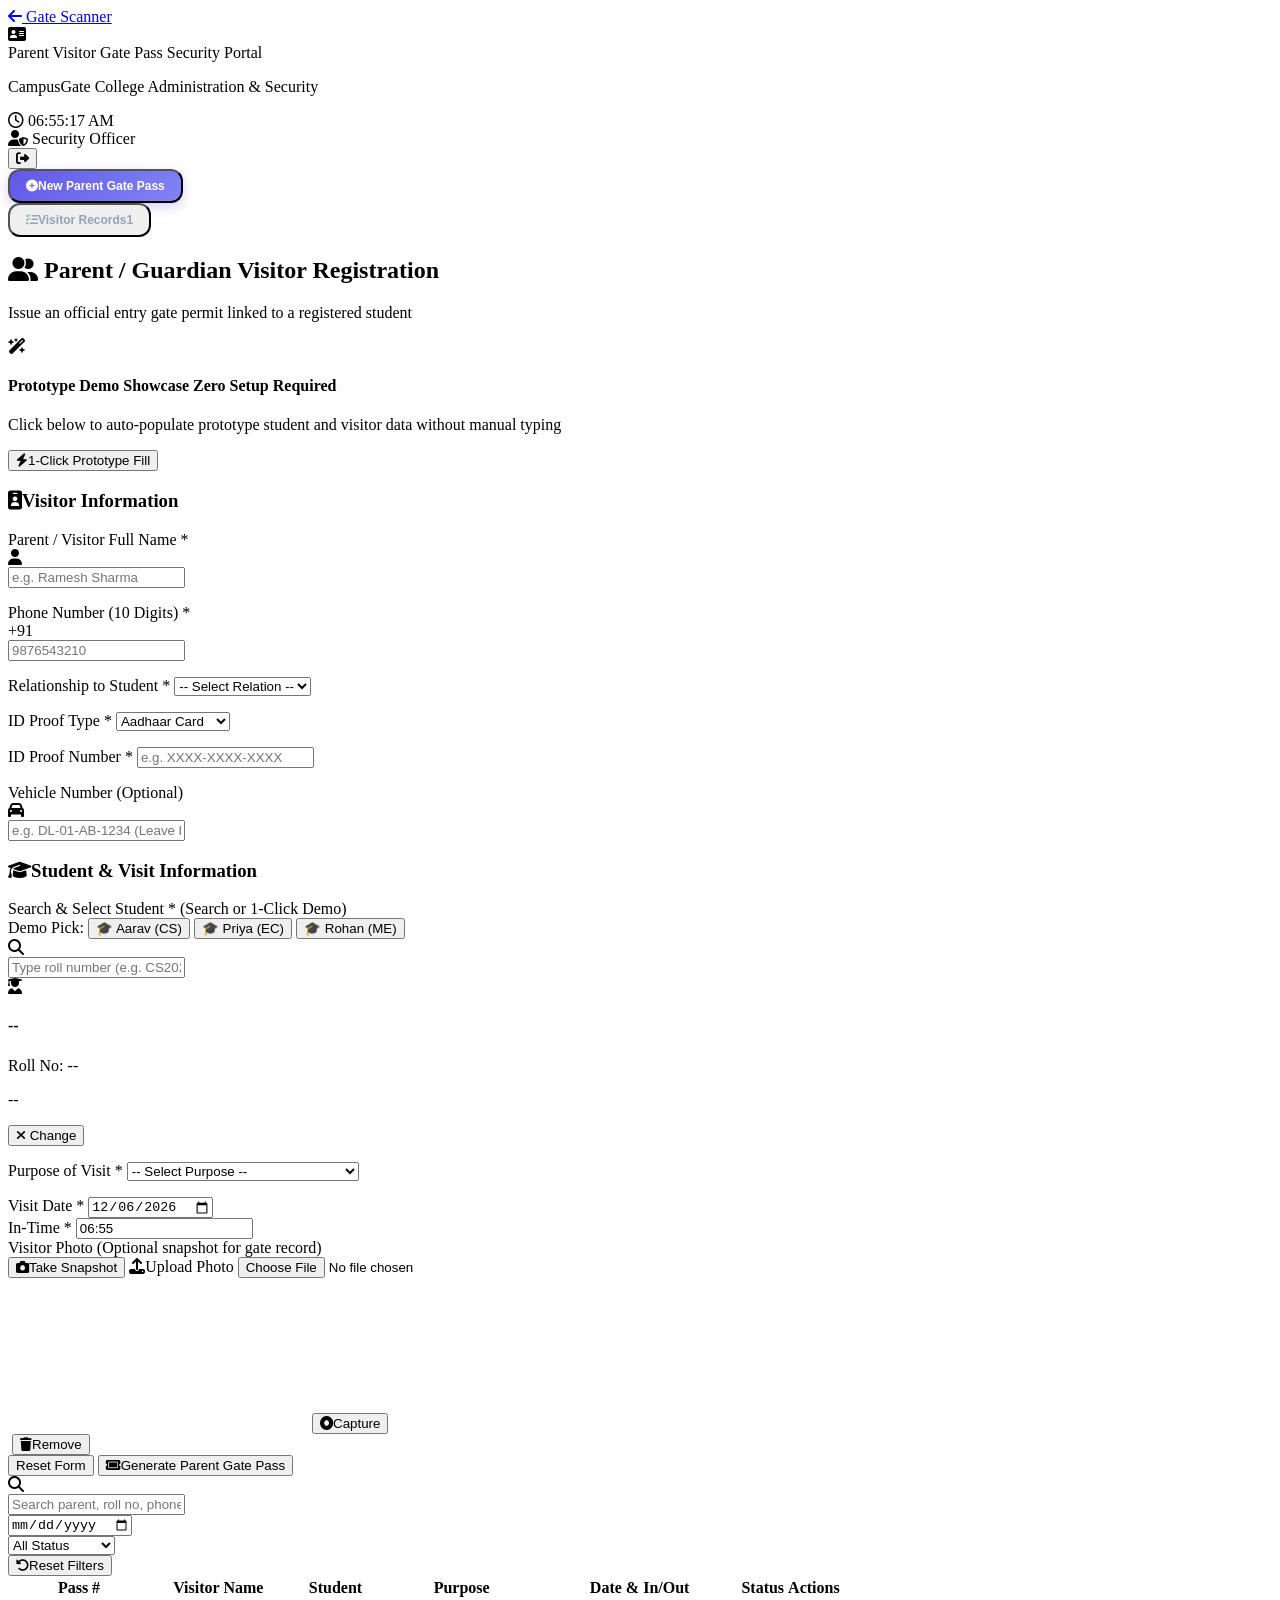
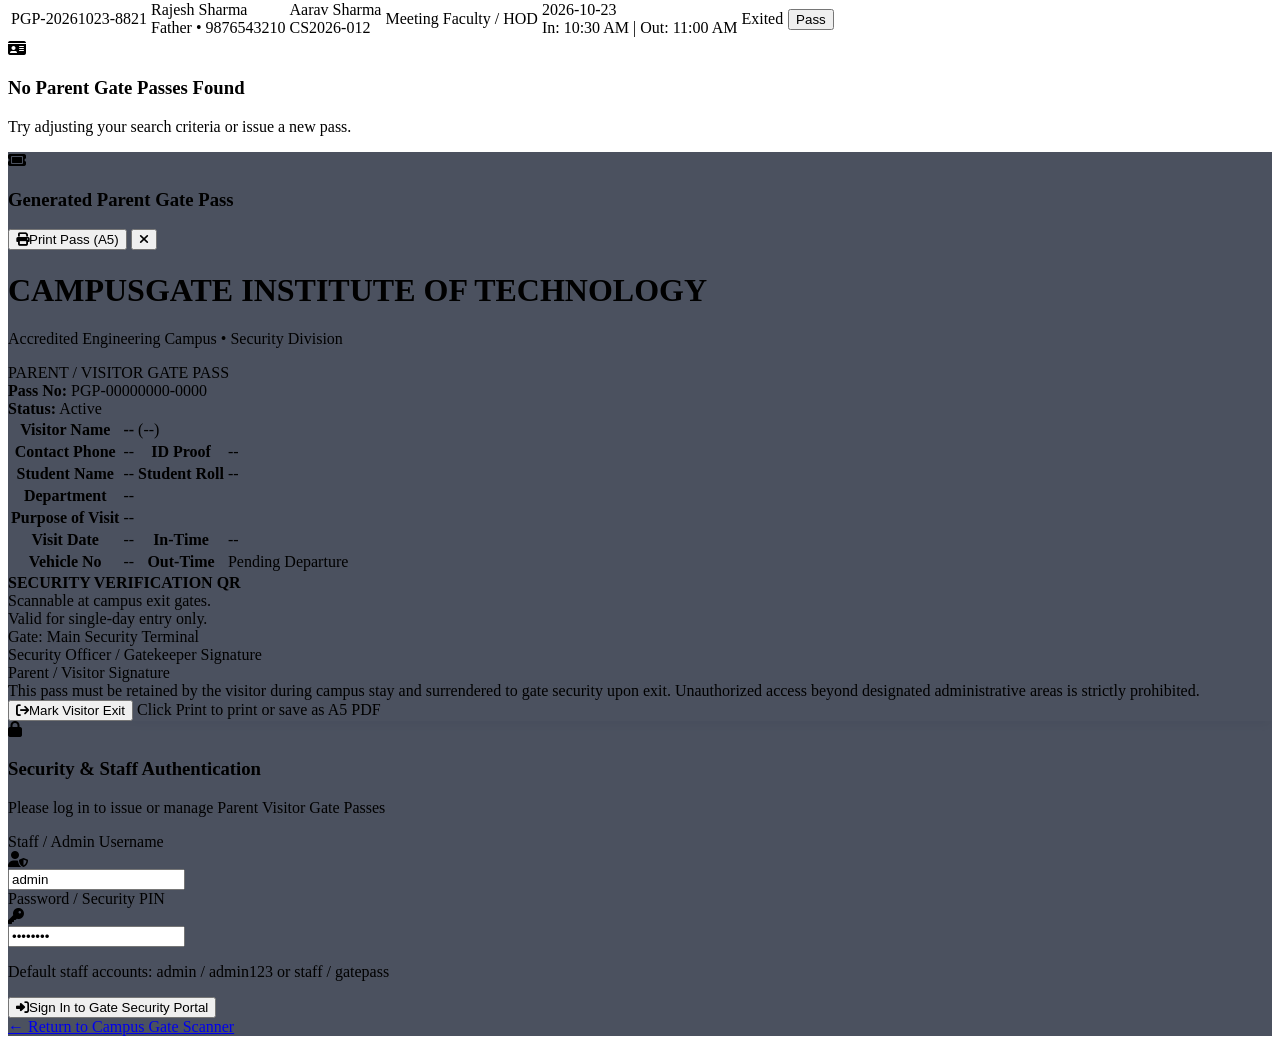
==== commit 6ad6bf15: "Add Prototype Demo Showcase: 1-click demo pass and simulated face scan" ====
--- a/parent_pass.html
+++ b/parent_pass.html
@@ -112,7 +112,23 @@
                         </h2>
                         <p class="text-xs text-slate-400 mt-0.5">Issue an official entry gate permit linked to a registered student</p>
                     </div>
-                    <span class="text-xs text-slate-400 font-mono hidden sm:inline">All required fields marked with <span class="text-red-400">*</span></span>
+                <!-- Prototype / Demo Mode Showcase Banner -->
+                <div class="mb-6 p-4 rounded-xl bg-gradient-to-r from-indigo-950/80 via-slate-900 to-indigo-950/80 border border-indigo-500/40 flex flex-col sm:flex-row sm:items-center justify-between gap-3 shadow-lg">
+                    <div class="flex items-center space-x-3">
+                        <div class="w-8 h-8 rounded-lg bg-indigo-500/20 text-indigo-400 border border-indigo-500/30 flex items-center justify-center text-sm">
+                            <i class="fa-solid fa-wand-magic-sparkles"></i>
+                        </div>
+                        <div>
+                            <h4 class="text-xs font-bold text-white flex items-center">
+                                Prototype Demo Showcase
+                                <span class="ml-2 px-2 py-0.5 rounded text-[10px] bg-emerald-500/20 text-emerald-300 border border-emerald-500/30 font-semibold">Zero Setup Required</span>
+                            </h4>
+                            <p class="text-[11px] text-slate-400">Click below to auto-populate prototype student and visitor data without manual typing</p>
+                        </div>
+                    </div>
+                    <button type="button" id="autoFillDemoPassBtn" class="px-4 py-2 rounded-xl bg-gradient-to-r from-indigo-600 to-indigo-500 hover:from-indigo-500 hover:to-indigo-400 text-white text-xs font-bold shadow-lg shadow-indigo-600/30 transition flex items-center self-start sm:self-auto">
+                        <i class="fa-solid fa-bolt mr-2 text-amber-300"></i>1-Click Prototype Fill
+                    </button>
                 </div>
 
                 <form id="parentPassForm" class="space-y-6">
@@ -226,8 +242,22 @@
                             <div>
                                 <label class="block text-xs font-semibold text-slate-300 mb-1.5">
                                     Search & Select Student <span class="text-red-400">*</span>
-                                    <span class="text-[10px] text-indigo-400 ml-1 font-normal">(Search by Roll No or Name)</span>
+                                    <span class="text-[10px] text-indigo-400 ml-1 font-normal">(Search or 1-Click Demo)</span>
                                 </label>
+
+                                <!-- 1-Click Prototype Student Chips -->
+                                <div class="flex flex-wrap items-center gap-1.5 mb-2">
+                                    <span class="text-[10px] font-bold text-slate-400 uppercase tracking-wider mr-1">Demo Pick:</span>
+                                    <button type="button" class="demo-student-chip px-2.5 py-1 rounded-lg bg-slate-800 hover:bg-indigo-600/30 text-slate-300 hover:text-white border border-slate-700 hover:border-indigo-500/50 text-[11px] font-medium transition" data-id="1" data-name="Aarav Sharma" data-roll="CS2026-012" data-dept="Computer Science & Engineering" data-year="3rd Year">
+                                        🎓 Aarav (CS)
+                                    </button>
+                                    <button type="button" class="demo-student-chip px-2.5 py-1 rounded-lg bg-slate-800 hover:bg-indigo-600/30 text-slate-300 hover:text-white border border-slate-700 hover:border-indigo-500/50 text-[11px] font-medium transition" data-id="2" data-name="Priya Patel" data-roll="EC2026-045" data-dept="Electronics & Communication" data-year="2nd Year">
+                                        🎓 Priya (EC)
+                                    </button>
+                                    <button type="button" class="demo-student-chip px-2.5 py-1 rounded-lg bg-slate-800 hover:bg-indigo-600/30 text-slate-300 hover:text-white border border-slate-700 hover:border-indigo-500/50 text-[11px] font-medium transition" data-id="3" data-name="Rohan Verma" data-roll="ME2026-028" data-dept="Mechanical Engineering" data-year="4th Year">
+                                        🎓 Rohan (ME)
+                                    </button>
+                                </div>
 
                                 <input type="hidden" id="selectedStudentId" required>
 
